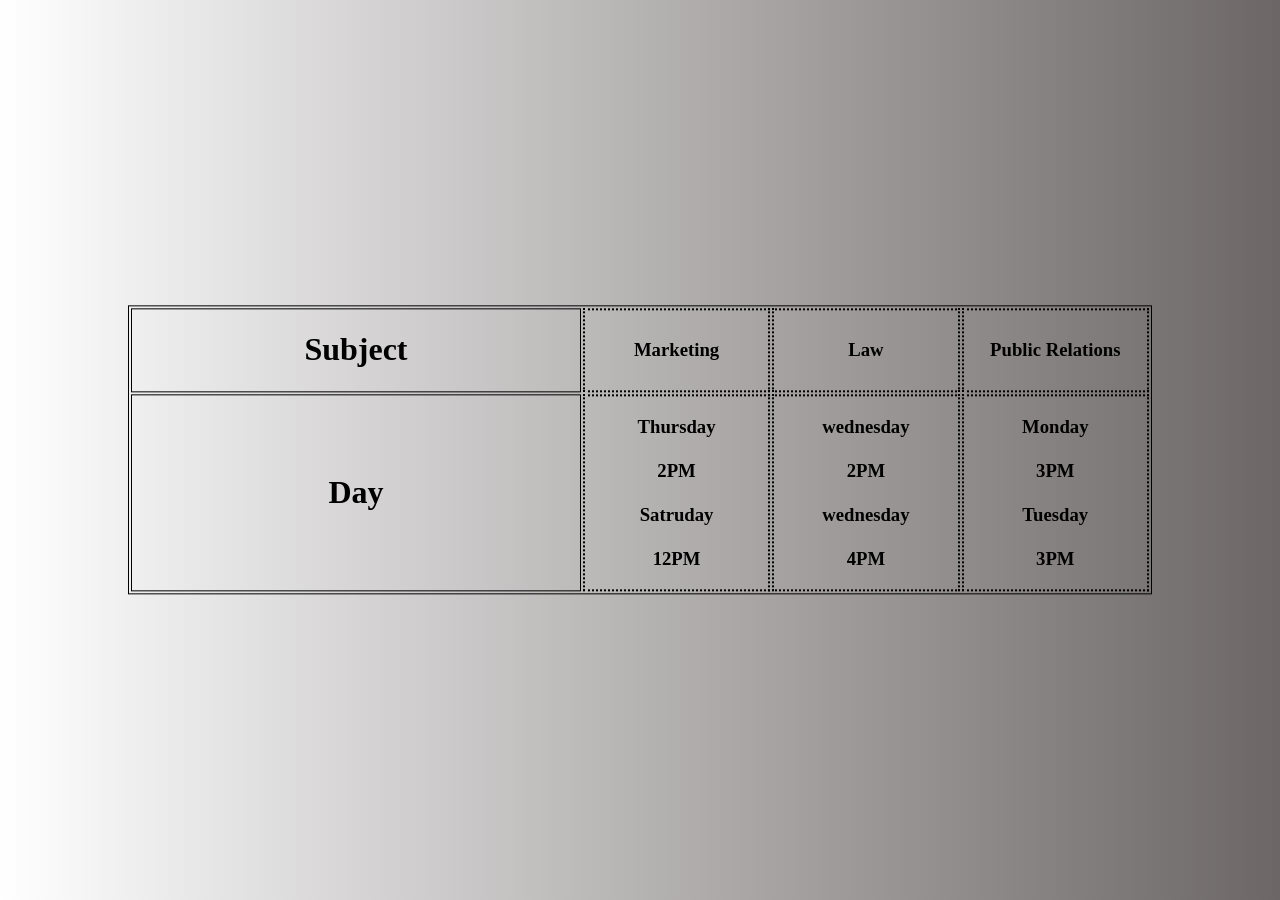
==== training.html @ fcef642c "adding files" ====
<!DOCTYPE html>
<html lang="en">

<head>
    <meta charset="UTF-8">
    <meta name="viewport" content="width=device-width, initial-scale=1.0">
    <meta http-equiv="X-UA-Compatible" content="ie=edge">
    <link rel="stylesheet" href="style.css">
    <title>Document</title>
</head>

<body>
    <table>
        <th>
            <h1>Subject</h1>
        </th>
        <td>
            <h3>Marketing</h3>
        </td>
        <td>
            <h3>Law</h3>
        </td>
        <td>
            <h3>Public Relations</h3>
        </td>

        <tr>
            <th>
                <h1>Day</h1>
            </th>

            <td>
                <h3>
                    Thursday <br><br> 2PM
                    <br>
                    <br>
                    Satruday <br><br> 12PM
                </h3>
            </td>

            <td>
                <h3>
                    wednesday <br><br> 2PM
                    <br>
                    <br>
                    wednesday <br><br> 4PM
                </h3>
            </td>
            <td>
                <h3>
                    Monday <br><br> 3PM
                    <br>
                    <br>
                    Tuesday <br><br> 3PM
                </h3>
            </td>


        </tr>

        <!-- <tr>

        </tr>
        <tr>
            <td>

            </td>
        </tr>
        <tr>
            <td>

            </td>
        </tr> -->
    </table>
</body>

</html>
---- style.css ----
body {
    background-image: linear-gradient(to right,
            rgb(255, 255, 255),
            rgb(108, 102, 102));
}

table {
    border: 1px solid #000;
    position: absolute;
    top: 50%;
    left: 50%;
    transform: translate(-50%, -50%);
    justify-content: center;
    align-items: center;
    width: 80%;

}

table th {
    border: 1px solid black;
    width: 40%;
    transition: 0.2s;
    cursor: pointer;
}

table th:hover {
    background-color: #000;
    color: #fff;
}

table td {
    border: 2px dotted black;
    text-align: center;
    transition: 0.2s;
    cursor: pointer;
    width: 16.66%;
}

table td:hover {
    background-color: #000;
    color: white;
}
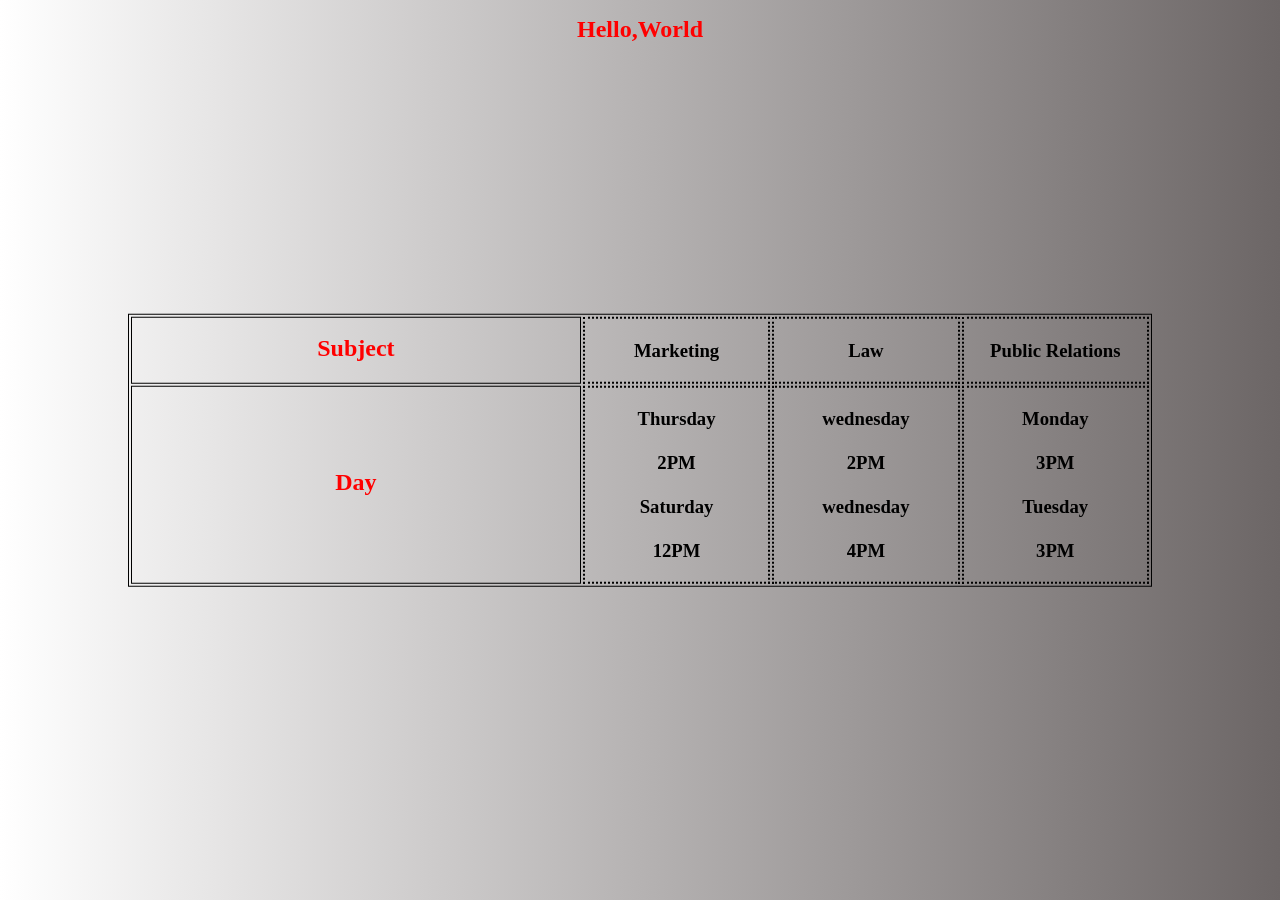
==== commit 05eb3961: "edit" ====
--- a/training.html
+++ b/training.html
@@ -10,68 +10,65 @@
 </head>
 
 <body>
-    <table>
+    <style>
+        h1 {
+            color: red;
+            text-align: center;
+            font-size: 24px;
+            margin-bottom: 20px;
+        }
+    </style>
+    <h1>Hello,World</h1>
+</body>
+
+<table>
+    <th>
+        <h1>Subject</h1>
+    </th>
+    <td>
+        <h3>Marketing</h3>
+    </td>
+    <td>
+        <h3>Law</h3>
+    </td>
+    <td>
+        <h3>Public Relations</h3>
+    </td>
+
+    <tr>
         <th>
-            <h1>Subject</h1>
+            <h1>Day</h1>
         </th>
+
         <td>
-            <h3>Marketing</h3>
+            <h3>
+                Thursday <br><br> 2PM
+                <br>
+                <br>
+                Saturday<br><br> 12PM
+            </h3>
+        </td>
+
+        <td>
+            <h3>
+                wednesday <br><br> 2PM
+                <br>
+                <br>
+                wednesday <br><br> 4PM
+            </h3>
         </td>
         <td>
-            <h3>Law</h3>
-        </td>
-        <td>
-            <h3>Public Relations</h3>
+            <h3>
+                Monday <br><br> 3PM
+                <br>
+                <br>
+                Tuesday <br><br> 3PM
+            </h3>
         </td>
 
-        <tr>
-            <th>
-                <h1>Day</h1>
-            </th>
 
-            <td>
-                <h3>
-                    Thursday <br><br> 2PM
-                    <br>
-                    <br>
-                    Satruday <br><br> 12PM
-                </h3>
-            </td>
-
-            <td>
-                <h3>
-                    wednesday <br><br> 2PM
-                    <br>
-                    <br>
-                    wednesday <br><br> 4PM
-                </h3>
-            </td>
-            <td>
-                <h3>
-                    Monday <br><br> 3PM
-                    <br>
-                    <br>
-                    Tuesday <br><br> 3PM
-                </h3>
-            </td>
-
-
-        </tr>
-
-        <!-- <tr>
-
-        </tr>
-        <tr>
-            <td>
-
-            </td>
-        </tr>
-        <tr>
-            <td>
-
-            </td>
-        </tr> -->
-    </table>
+    </tr>
+</table>
 </body>
 
 </html>
--- a/style.css
+++ b/style.css
@@ -39,4 +39,11 @@
 table td:hover {
     background-color: #000;
     color: white;
+}
+
+h1 {
+    color: red;
+    text-align: center;
+    font-size: 24px;
+    margin-bottom: 20px;
 }
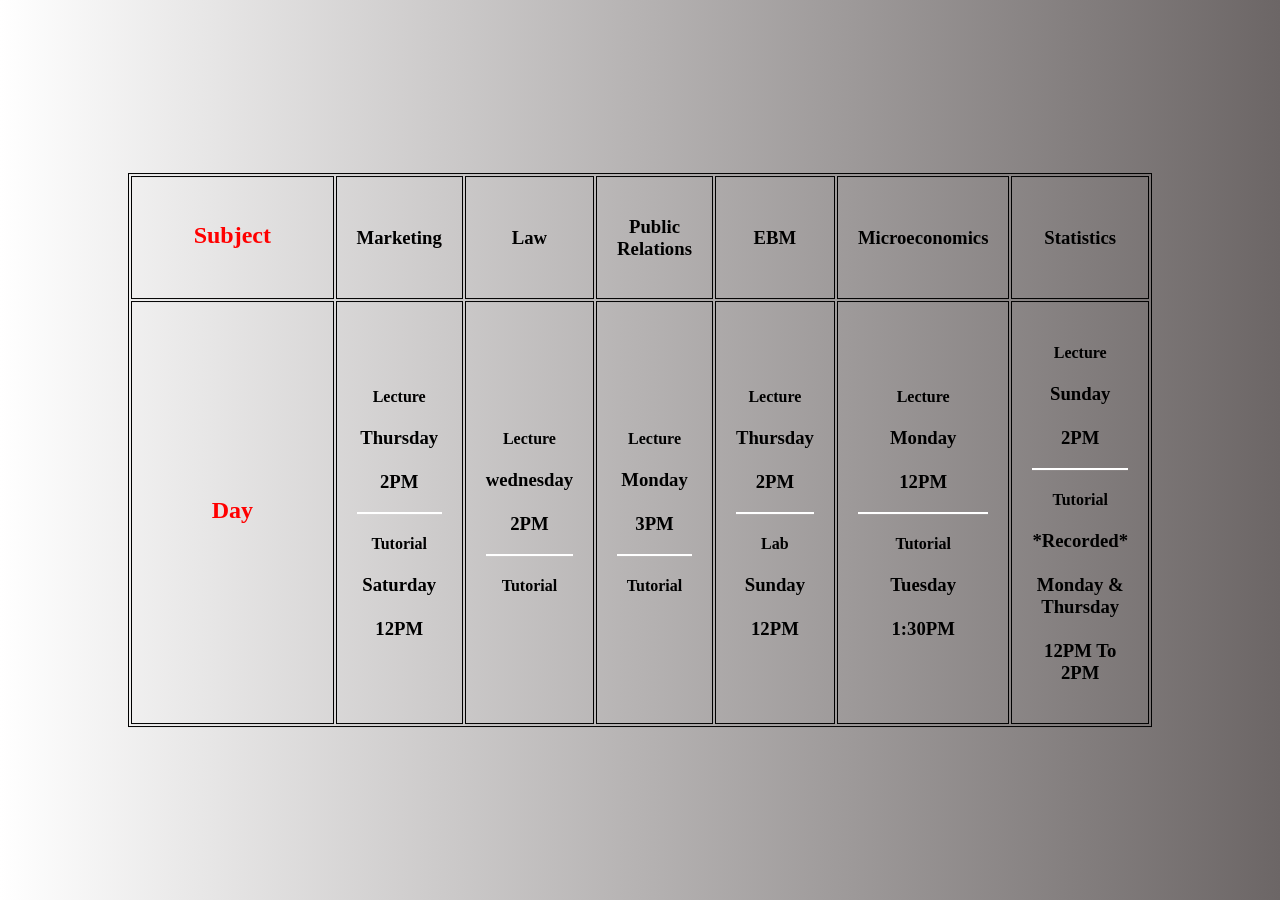
==== commit 0e434bb9: "editing" ====
--- a/training.html
+++ b/training.html
@@ -10,65 +10,107 @@
 </head>
 
 <body>
-    <style>
-        h1 {
-            color: red;
-            text-align: center;
-            font-size: 24px;
-            margin-bottom: 20px;
-        }
-    </style>
-    <h1>Hello,World</h1>
-</body>
 
-<table>
-    <th>
-        <h1>Subject</h1>
-    </th>
-    <td>
-        <h3>Marketing</h3>
-    </td>
-    <td>
-        <h3>Law</h3>
-    </td>
-    <td>
-        <h3>Public Relations</h3>
-    </td>
-
-    <tr>
+    <table>
         <th>
-            <h1>Day</h1>
+            <h1>Subject</h1>
         </th>
-
         <td>
-            <h3>
-                Thursday <br><br> 2PM
-                <br>
-                <br>
-                Saturday<br><br> 12PM
-            </h3>
+            <h3>Marketing</h3>
+        </td>
+        <td>
+            <h3>Law</h3>
+        </td>
+        <td>
+            <h3>Public Relations</h3>
+        </td>
+        <td>
+            <h3>EBM</h3>
+        </td>
+        <td>
+            <h3>Microeconomics</h3>
+        </td>
+        <td>
+            <h3>Statistics</h3>
         </td>
 
-        <td>
-            <h3>
-                wednesday <br><br> 2PM
-                <br>
-                <br>
-                wednesday <br><br> 4PM
-            </h3>
-        </td>
-        <td>
-            <h3>
-                Monday <br><br> 3PM
-                <br>
-                <br>
-                Tuesday <br><br> 3PM
-            </h3>
-        </td>
+        <tr>
+            <th>
+                <h1>Day</h1>
+            </th>
+
+            <td>
+                <h4>Lecture</h4>
+                <h3>
+                    Thursday <br><br> 2PM
+                </h3>
+                <hr color="white">
+                <h4>Tutorial</h4>
+                <h3>
+                    Saturday <br><br> 12PM
+                </h3>
+            </td>
 
 
-    </tr>
-</table>
+
+            <td>
+                <h4>Lecture</h4>
+                <h3>
+                    wednesday <br><br> 2PM
+                </h3>
+                <hr color="white">
+                <h4>Tutorial</h4>
+
+            </td>
+            <td>
+                <h4>Lecture</h4>
+                <h3>
+                    Monday <br><br> 3PM
+                </h3>
+                <hr color="white">
+                <h4>Tutorial</h4>
+
+            </td>
+            <td>
+                <h4>Lecture</h4>
+                <h3>
+                    Thursday <br><br> 2PM
+                </h3>
+                <hr color="white">
+                <h4>Lab</h4>
+                <h3>
+                    Sunday <br><br> 12PM
+                </h3>
+            </td>
+
+            <td>
+                <h4>Lecture</h4>
+                <h3>
+                    Monday <br><br> 12PM
+                </h3>
+                <hr color="white">
+                <h4>Tutorial</h4>
+                <h3>
+                    Tuesday <br><br> 1:30PM
+                </h3>
+            </td>
+            <td>
+                <h4>Lecture</h4>
+                <h3>
+                    Sunday <br><br> 2PM
+                </h3>
+                <hr color="white">
+                <h4>Tutorial</h4>
+                <h3>
+                    *Recorded*
+                    <br>
+                    <br>
+                    Monday & Thursday <br><br> 12PM To 2PM
+                </h3>
+            </td>
+
+        </tr>
+    </table>
 </body>
 
 </html>
--- a/style.css
+++ b/style.css
@@ -29,11 +29,12 @@
 }
 
 table td {
-    border: 2px dotted black;
+    border: 1px solid black;
     text-align: center;
     transition: 0.2s;
     cursor: pointer;
-    width: 16.66%;
+    padding: 20px;
+    width: fit-content;
 }
 
 table td:hover {
